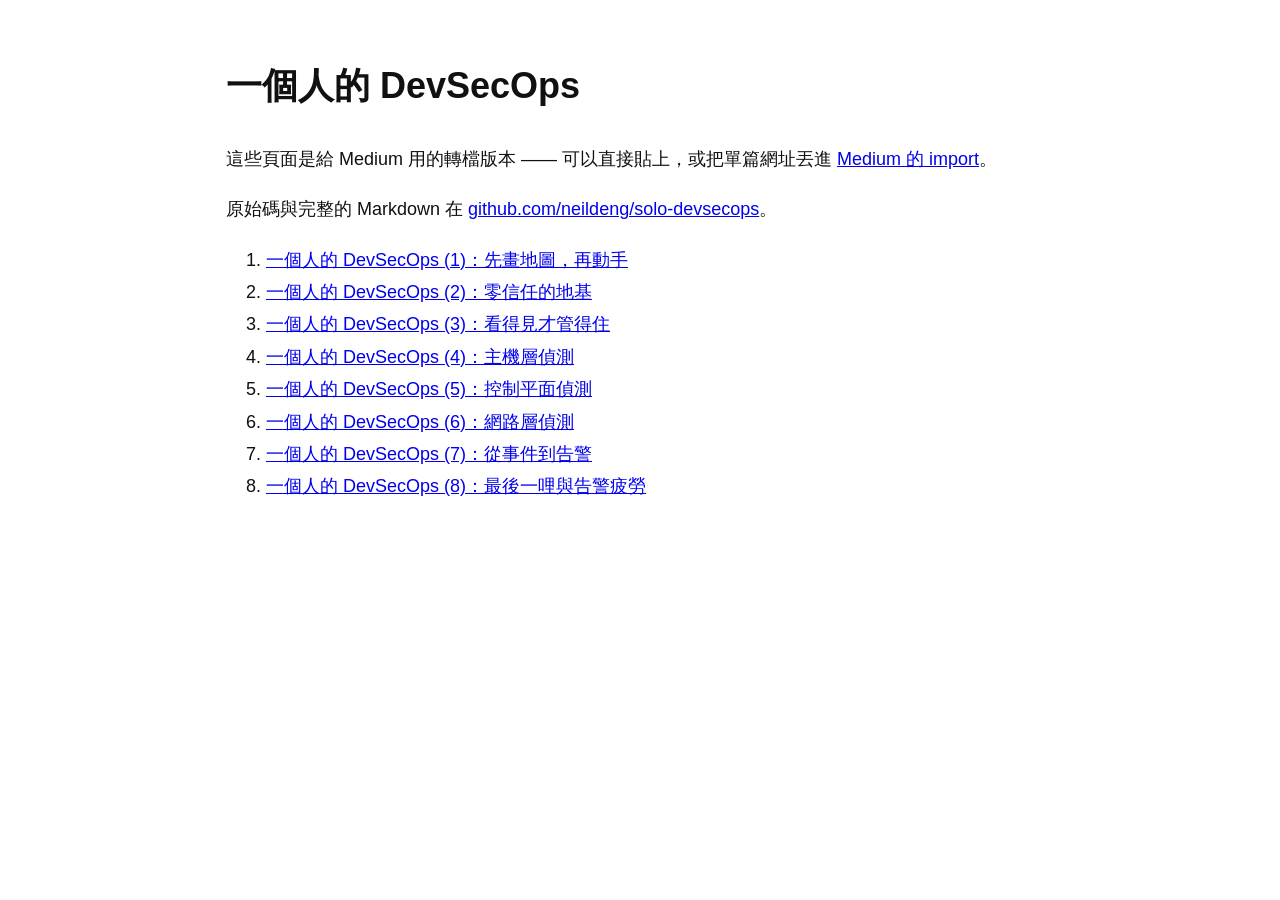
==== docs/index.html @ c4c0d6fd "feat: 以 GitHub Pages 發佈轉檔後的文章，供 Medium import Medium 的 import 吃公開網址，轉換品質通常比手動貼上好，圖片也會自動 處理。把 to-medi" ====
<!doctype html>
<html lang="zh-Hant"><head><meta charset="utf-8"><meta name="viewport" content="width=device-width, initial-scale=1"><title>一個人的 DevSecOps</title><style>
body { max-width: 46em; margin: 3em auto; padding: 0 1.5em;
       font-family: -apple-system, "PingFang TC", "Noto Sans TC", sans-serif;
       font-size: 18px; line-height: 1.8; color: #111; }
h1 { font-size: 2em; } h2 { font-size: 1.5em; margin-top: 2em; } h3 { font-size: 1.2em; }
pre { background: #f6f8fa; padding: 1em; border-radius: 6px; overflow-x: auto;
      font-size: 14px; line-height: 1.5; }
code { font-family: "SF Mono", Menlo, monospace; }
blockquote { border-left: 3px solid #ccc; margin-left: 0; padding-left: 1em; color: #444; }
img { max-width: 100%; }
hr { border: none; border-top: 1px solid #ddd; margin: 2.5em 0; }
</style></head><body>
<h1>一個人的 DevSecOps</h1>
<p>這些頁面是給 Medium 用的轉檔版本 —— 可以直接貼上，或把單篇網址丟進 <a href="https://medium.com/p/import">Medium 的 import</a>。</p>
<p>原始碼與完整的 Markdown 在 <a href="https://github.com/neildeng/solo-devsecops">github.com/neildeng/solo-devsecops</a>。</p>
<ol>
<li><a href="01-overview.html">一個人的 DevSecOps (1)：先畫地圖，再動手</a></li>
<li><a href="02-zero-trust-network.html">一個人的 DevSecOps (2)：零信任的地基</a></li>
<li><a href="03-observability.html">一個人的 DevSecOps (3)：看得見才管得住</a></li>
<li><a href="04-falco-operator.html">一個人的 DevSecOps (4)：主機層偵測</a></li>
<li><a href="05-k8s-audit.html">一個人的 DevSecOps (5)：控制平面偵測</a></li>
<li><a href="06-suricata.html">一個人的 DevSecOps (6)：網路層偵測</a></li>
<li><a href="07-wazuh-brain.html">一個人的 DevSecOps (7)：從事件到告警</a></li>
<li><a href="08-alerting-and-fatigue.html">一個人的 DevSecOps (8)：最後一哩與告警疲勞</a></li>
</ol>
</body></html>
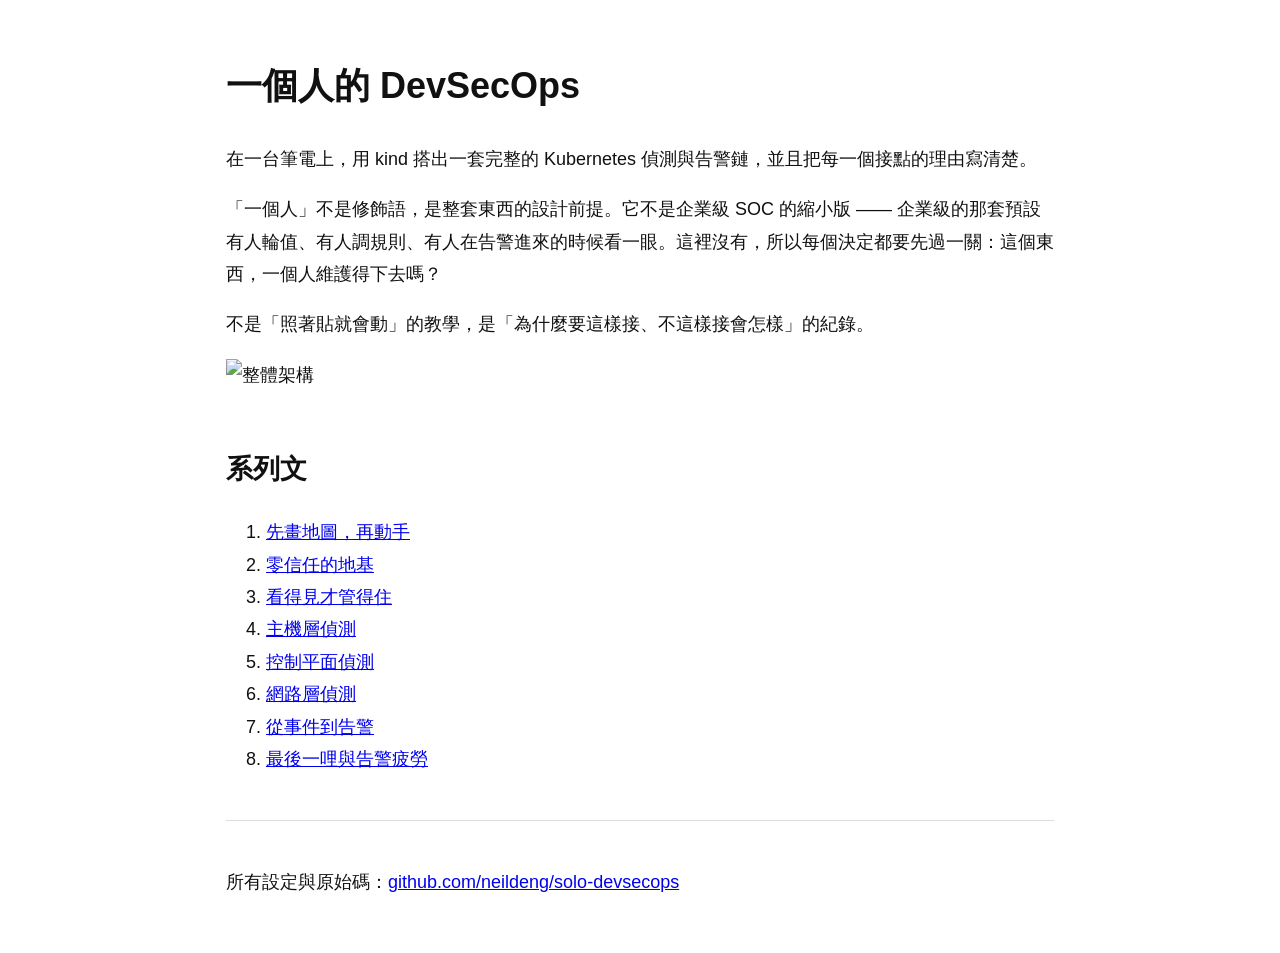
==== commit b367ce65: "fix: 目錄頁改寫成正式的系列首頁 原本開頭寫「這些頁面是給 Medium 用的轉檔版本」—— 那是內部流程， 出現在公開頁面最上方很突兀。  改成跟 README 一致的導言（設計前提那三段）、架" ====
--- a/docs/index.html
+++ b/docs/index.html
@@ -12,16 +12,21 @@
 hr { border: none; border-top: 1px solid #ddd; margin: 2.5em 0; }
 </style></head><body>
 <h1>一個人的 DevSecOps</h1>
-<p>這些頁面是給 Medium 用的轉檔版本 —— 可以直接貼上，或把單篇網址丟進 <a href="https://medium.com/p/import">Medium 的 import</a>。</p>
-<p>原始碼與完整的 Markdown 在 <a href="https://github.com/neildeng/solo-devsecops">github.com/neildeng/solo-devsecops</a>。</p>
+<p>在一台筆電上，用 kind 搭出一套完整的 Kubernetes 偵測與告警鏈，並且把每一個接點的理由寫清楚。</p>
+<p>「一個人」不是修飾語，是整套東西的設計前提。它不是企業級 SOC 的縮小版 —— 企業級的那套預設有人輪值、有人調規則、有人在告警進來的時候看一眼。這裡沒有，所以每個決定都要先過一關：這個東西，一個人維護得下去嗎？</p>
+<p>不是「照著貼就會動」的教學，是「為什麼要這樣接、不這樣接會怎樣」的紀錄。</p>
+<p><img src="https://raw.githubusercontent.com/neildeng/solo-devsecops/main/articles/images/01-architecture.png" alt="整體架構"></p>
+<h2>系列文</h2>
 <ol>
-<li><a href="01-overview.html">一個人的 DevSecOps (1)：先畫地圖，再動手</a></li>
-<li><a href="02-zero-trust-network.html">一個人的 DevSecOps (2)：零信任的地基</a></li>
-<li><a href="03-observability.html">一個人的 DevSecOps (3)：看得見才管得住</a></li>
-<li><a href="04-falco-operator.html">一個人的 DevSecOps (4)：主機層偵測</a></li>
-<li><a href="05-k8s-audit.html">一個人的 DevSecOps (5)：控制平面偵測</a></li>
-<li><a href="06-suricata.html">一個人的 DevSecOps (6)：網路層偵測</a></li>
-<li><a href="07-wazuh-brain.html">一個人的 DevSecOps (7)：從事件到告警</a></li>
-<li><a href="08-alerting-and-fatigue.html">一個人的 DevSecOps (8)：最後一哩與告警疲勞</a></li>
+<li><a href="01-overview.html">先畫地圖，再動手</a></li>
+<li><a href="02-zero-trust-network.html">零信任的地基</a></li>
+<li><a href="03-observability.html">看得見才管得住</a></li>
+<li><a href="04-falco-operator.html">主機層偵測</a></li>
+<li><a href="05-k8s-audit.html">控制平面偵測</a></li>
+<li><a href="06-suricata.html">網路層偵測</a></li>
+<li><a href="07-wazuh-brain.html">從事件到告警</a></li>
+<li><a href="08-alerting-and-fatigue.html">最後一哩與告警疲勞</a></li>
 </ol>
+<hr>
+<p>所有設定與原始碼：<a href="https://github.com/neildeng/solo-devsecops">github.com/neildeng/solo-devsecops</a></p>
 </body></html>
